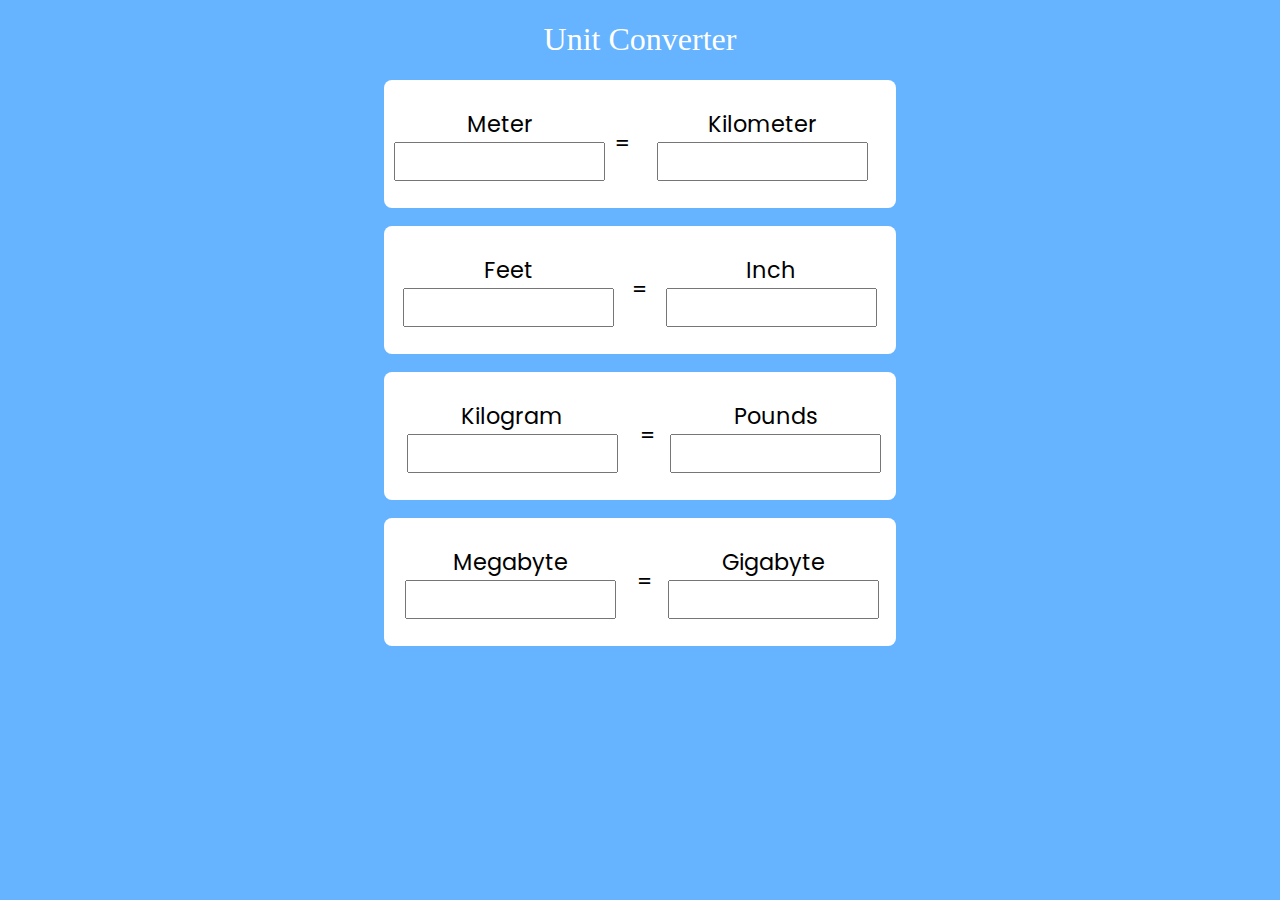
==== Unit Converter/index.html @ c9e418c3 "Add files via upload" ====
<!DOCTYPE html>
<html lang="en">
<head>
    <meta charset="UTF-8">
    <meta http-equiv="X-UA-Compatible" content="IE=edge">
    <meta name="viewport" content="width=device-width, initial-scale=1.0">
    <link rel="stylesheet" href="style.css">
    <link rel="preconnect" href="https://fonts.googleapis.com">
<link rel="preconnect" href="https://fonts.gstatic.com" crossorigin>
<link href="https://fonts.googleapis.com/css2?family=Poppins&family=Roboto:wght@100;300;400&family=Source+Sans+Pro&display=swap" rel="stylesheet">
    <title>Unit Converter</title>
</head>
<body>
    <h1>Unit Converter</h1>
    <div class="container1">
        <div class="input">
            <label for="meter">Meter</label>
            <input type="number" name="meter" id="meter">
        </div>
        <h2>=</h2>
        <div class="input">
            <label for="kilometer">Kilometer</label>
            <input type="number" name="kilometer" id="kilometer">
        </div>
    </div>
    <br>
    <div class="container2">
        <div class="input">
            <label for="feet">Feet</label>
            <input type="number" name="feet" id="feet">
        </div>
        <h2>=</h2>
        <div class="input">
            <label for="inch">Inch</label>
            <input type="number" name="inch" id="inch">
        </div>
    </div>
    <br>
    <div class="container3">
        <div class="input">
            <label for="kilogram">Kilogram</label>
            <input type="number" name="kilogram" id="kilogram">
        </div>
        <h2>=</h2>
        <div class="input">
            <label for="pounds">Pounds</label>
            <input type="number" name="pounds" id="pounds">
        </div>
    </div>
    <br>
    <div class="container4">
        <div class="input">
            <label for="megabyte">Megabyte</label>
            <input type="number" name="megabyte" id="megabyte">
        </div>
        <h2>=</h2>
        <div class="input">
            <label for="gigabyte">Gigabyte</label>
            <input type="number" name="gigabyte" id="gigabyte">
        </div>
    </div>
    <script src="main.js"></script>
</body>
</html>
---- Unit Converter/style.css ----
*{
    box-sizing: border-box;
}
html{
    background-color:rgb(102, 179, 255);
    background-repeat:initial;
}
h1{
    color:#ffffff;
    font-family:"Consolas";
    text-align:center;
    font-weight:500;
}
.container1,.container2,.container3,.container4{

    display:flex;
    align-items:center;
    justify-content:center;
    border-radius:8px;
    height:8rem;
    width:32rem;
    background-color:#ffffff;
    margin:auto;
}
.input{
    font-family:"Poppins";
    font-size:1.4rem;
    float:left;
    text-align:center;
    /* padding:20px 20px; */
}
#meter,#kilometer,#feet,#inch,#kilogram,#pounds,#megabyte,#gigabyte{
    padding:10px 15px;
}
@media screen and (min-device-width: 400px) and (max-device-width: 700px) { 
    .container1,.container2,.container3,.container4{
        display:flex;
        align-items:center;
        justify-content:center;
        border-radius:8px;
        height:8rem;
        width:22rem;
        background-color:white;
        margin:auto;
    }
    .input{
        font-family:"Poppins";
        font-size:1rem;
        float:left;
        text-align:center;
        /* padding:20px 20px; */
    }
    #meter,#kilometer,#feet,#inch,#kilogram,#pounds,#megabyte,#gigabyte{
        padding:0.8px 0.3px 1px;
    }
}
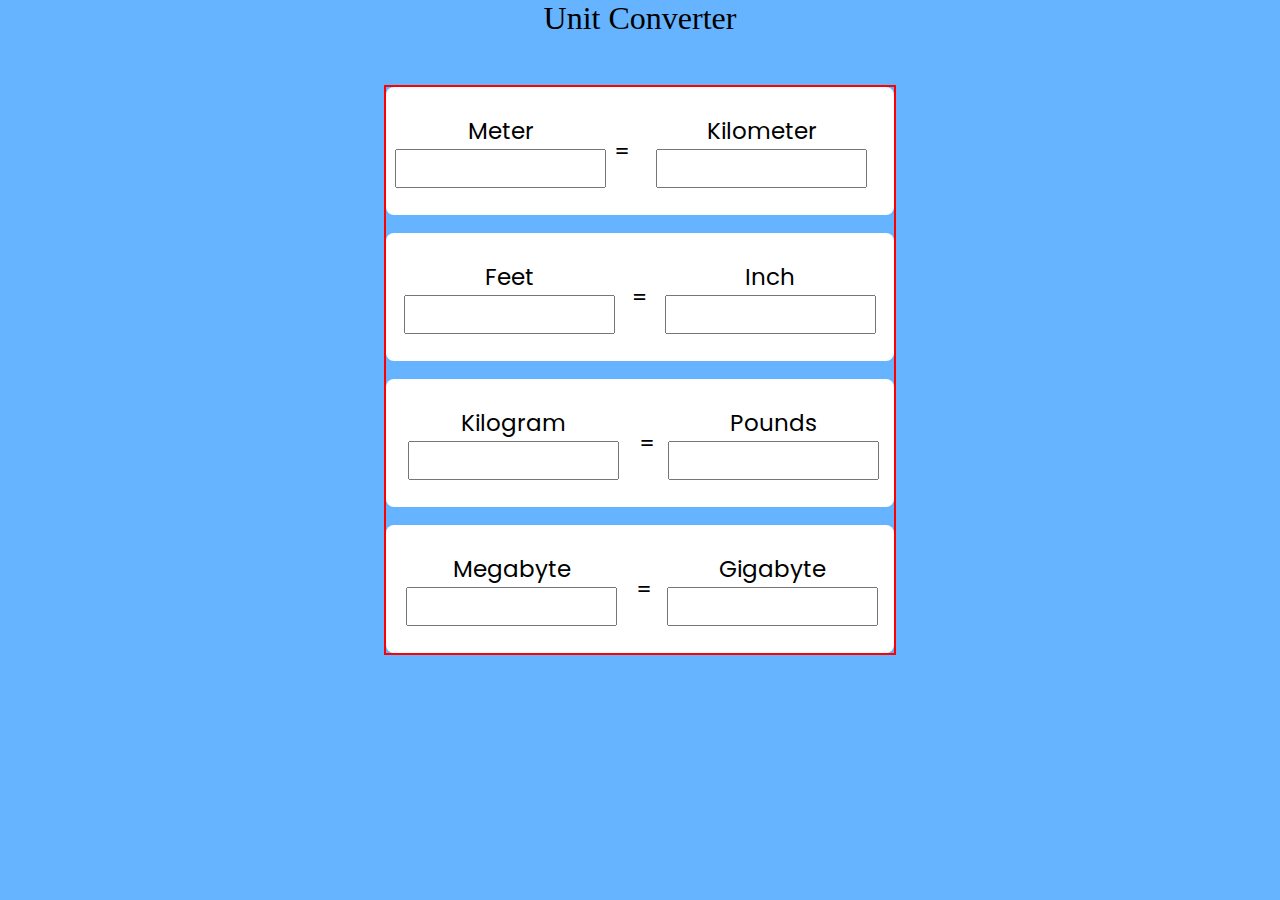
==== commit 3df9b09d: "Update index.html" ====
--- a/Unit Converter/index.html
+++ b/Unit Converter/index.html
@@ -6,12 +6,13 @@
     <meta name="viewport" content="width=device-width, initial-scale=1.0">
     <link rel="stylesheet" href="style.css">
     <link rel="preconnect" href="https://fonts.googleapis.com">
-<link rel="preconnect" href="https://fonts.gstatic.com" crossorigin>
-<link href="https://fonts.googleapis.com/css2?family=Poppins&family=Roboto:wght@100;300;400&family=Source+Sans+Pro&display=swap" rel="stylesheet">
+    <link rel="preconnect" href="https://fonts.gstatic.com" crossorigin>
+    <link href="https://fonts.googleapis.com/css2?family=Poppins&family=Roboto:wght@100;300;400&family=Source+Sans+Pro&display=swap" rel="stylesheet">
     <title>Unit Converter</title>
 </head>
 <body>
     <h1>Unit Converter</h1>
+    <div class="main-container">
     <div class="container1">
         <div class="input">
             <label for="meter">Meter</label>
@@ -59,6 +60,7 @@
             <input type="number" name="gigabyte" id="gigabyte">
         </div>
     </div>
+</div>
     <script src="main.js"></script>
 </body>
-</html>+</html>
--- a/Unit Converter/style.css
+++ b/Unit Converter/style.css
@@ -1,59 +1,60 @@
 *{
+    padding: 0;
+    margin: 0;
     box-sizing: border-box;
 }
-html{
+
+.main-container{
+    border: 2px solid red;
+    max-width:512px;
+    margin: 3rem auto;
+}
+body{
     background-color:rgb(102, 179, 255);
-    background-repeat:initial;
+    background-repeat:no-repeat;
+    /* background-size: cover; */
+    background-attachment: fixed;
 }
 h1{
-    color:#ffffff;
+    color:#000000;
     font-family:"Consolas";
     text-align:center;
     font-weight:500;
 }
 .container1,.container2,.container3,.container4{
-
     display:flex;
     align-items:center;
     justify-content:center;
     border-radius:8px;
-    height:8rem;
-    width:32rem;
+    height:128px;
     background-color:#ffffff;
-    margin:auto;
+    width: 100%;
+    
 }
 .input{
     font-family:"Poppins";
-    font-size:1.4rem;
-    float:left;
+    font-size:23px;
     text-align:center;
-    /* padding:20px 20px; */
 }
 #meter,#kilometer,#feet,#inch,#kilogram,#pounds,#megabyte,#gigabyte{
     padding:10px 15px;
 }
-@media screen and (min-device-width: 400px) and (max-device-width: 700px) { 
-    .container1,.container2,.container3,.container4{
-        display:flex;
-        align-items:center;
-        justify-content:center;
-        border-radius:8px;
-        height:8rem;
-        width:22rem;
-        background-color:white;
-        margin:auto;
-    }
+@media(max-width: 700px){
+
+    
     .input{
-        font-family:"Poppins";
-        font-size:1rem;
-        float:left;
-        text-align:center;
-        /* padding:20px 20px; */
+        font-size:22px;
     }
     #meter,#kilometer,#feet,#inch,#kilogram,#pounds,#megabyte,#gigabyte{
-        padding:0.8px 0.3px 1px;
+        padding:1px 2px;
     }
 }
 
 
 
+
+
+
+
+
+
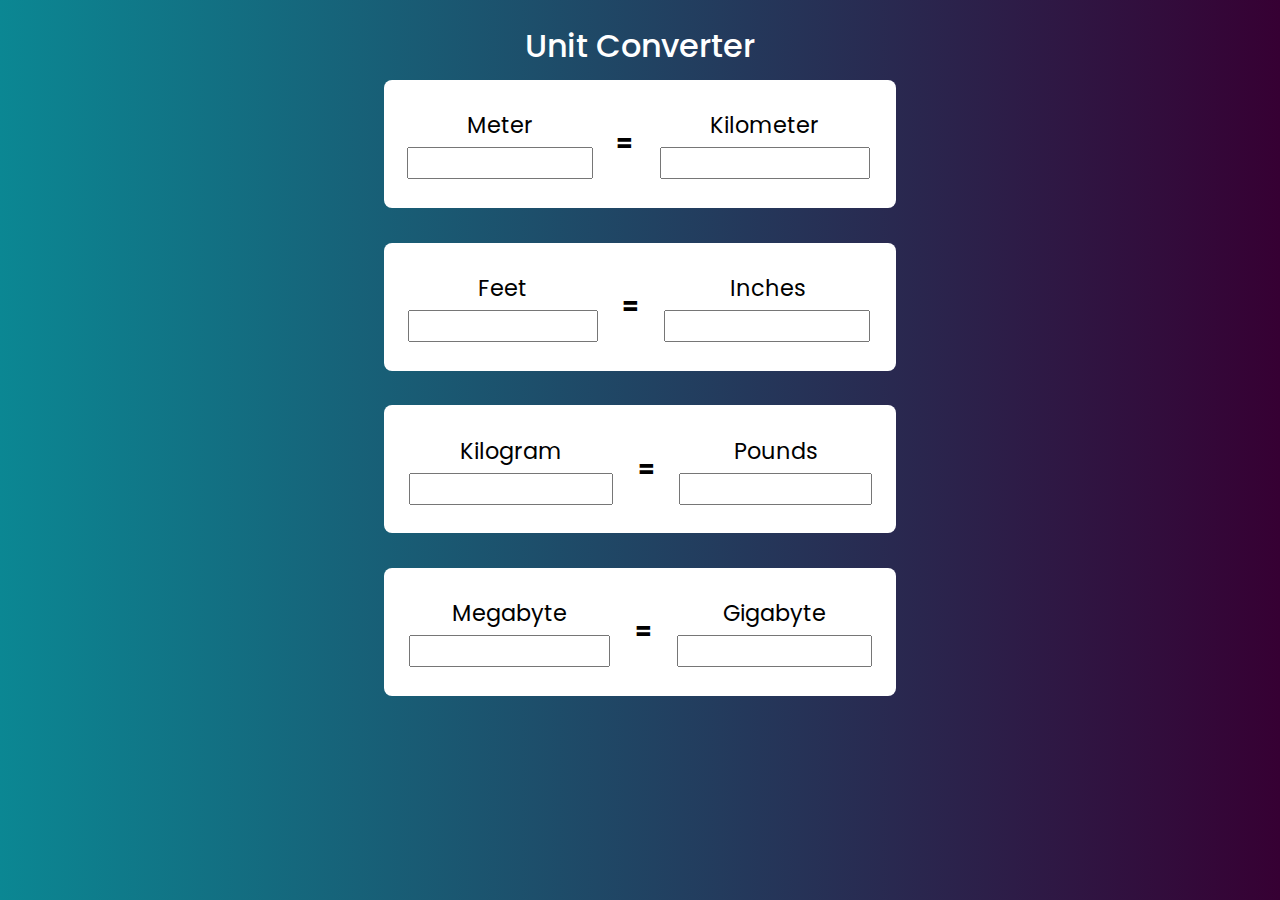
==== commit e48a3a42: "Add files via upload" ====
--- a/Unit Converter/index.html
+++ b/Unit Converter/index.html
@@ -12,7 +12,6 @@
 </head>
 <body>
     <h1>Unit Converter</h1>
-    <div class="main-container">
     <div class="container1">
         <div class="input">
             <label for="meter">Meter</label>
@@ -32,7 +31,7 @@
         </div>
         <h2>=</h2>
         <div class="input">
-            <label for="inch">Inch</label>
+            <label for="inch">Inches</label>
             <input type="number" name="inch" id="inch">
         </div>
     </div>
@@ -60,7 +59,6 @@
             <input type="number" name="gigabyte" id="gigabyte">
         </div>
     </div>
-</div>
     <script src="main.js"></script>
 </body>
-</html>
+</html>--- a/Unit Converter/style.css
+++ b/Unit Converter/style.css
@@ -2,51 +2,64 @@
     padding: 0;
     margin: 0;
     box-sizing: border-box;
-}
-
-.main-container{
-    border: 2px solid red;
-    max-width:512px;
-    margin: 3rem auto;
+    font-family:"Poppins";
 }
 body{
-    background-color:rgb(102, 179, 255);
-    background-repeat:no-repeat;
-    /* background-size: cover; */
-    background-attachment: fixed;
+    background: #360033; 
+    background: -webkit-linear-gradient(to right, #0b8793, #360033);  
+    background: linear-gradient(to right, #0b8793, #360033); 
 }
 h1{
-    color:#000000;
-    font-family:"Consolas";
+    color:#ffffff;
     text-align:center;
     font-weight:500;
+    margin-top:1.4rem;
 }
 .container1,.container2,.container3,.container4{
     display:flex;
     align-items:center;
     justify-content:center;
     border-radius:8px;
-    height:128px;
+    height:8rem;
+    width:40%;
+    margin:auto;
+    margin-top:0.6rem;
     background-color:#ffffff;
-    width: 100%;
-    
 }
 .input{
-    font-family:"Poppins";
-    font-size:23px;
+    font-size:1.4rem;
     text-align:center;
 }
 #meter,#kilometer,#feet,#inch,#kilogram,#pounds,#megabyte,#gigabyte{
-    padding:10px 15px;
+    height:2rem;
+    width:80%;
 }
-@media(max-width: 700px){
-
-    
+@media screen and (max-width: 420px) and (min-width: 280px){
+    .container1,.container2,.container3,.container4{
+        height:8.8rem;
+        width:90%;
+    }
     .input{
-        font-size:22px;
+        font-size:1.2rem;
+        text-align:center;
     }
     #meter,#kilometer,#feet,#inch,#kilogram,#pounds,#megabyte,#gigabyte{
-        padding:1px 2px;
+        height:1.6rem;
+        width:80%;
+    }
+}
+@media screen and (max-width: 700px) and (min-width: 421px){
+    .container1,.container2,.container3,.container4{
+        height:9rem;
+        width:90%;
+    }
+    .input{
+        font-size:1.4rem;
+        text-align:center;
+    }
+    #meter,#kilometer,#feet,#inch,#kilogram,#pounds,#megabyte,#gigabyte{
+        height:2rem;
+        width:90%;
     }
 }
 
@@ -57,4 +70,3 @@
 
 
 
-
